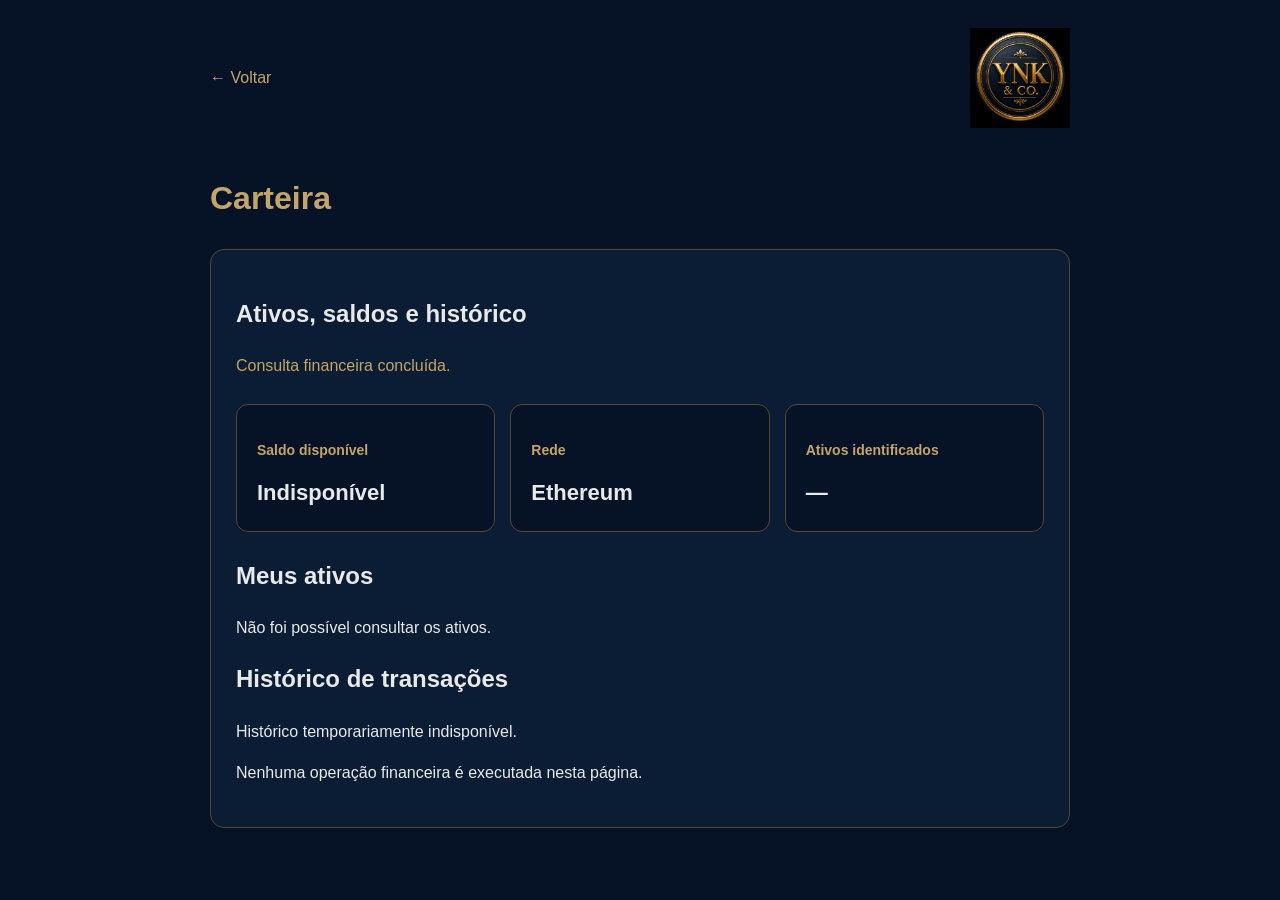
==== carteira.html @ ae358557 "Finalizar interfaces financeiras YNK Exchange" ====
<!DOCTYPE html>
<html lang="pt-BR">
<head>
<meta charset="UTF-8">
<meta name="viewport" content="width=device-width, initial-scale=1">
<title>Carteira | YNK Exchange</title>
<link rel="stylesheet" href="styles.css">
<style>
body {
  margin: 0;
  background: #061326;
  color: #e9e9e9;
  font-family: Arial, sans-serif;
}
.ynk-page {
  max-width: 900px;
  margin: auto;
  padding: 28px 20px;
}
.ynk-page-header {
  display: flex;
  align-items: center;
  justify-content: space-between;
  gap: 20px;
}
.ynk-page-logo {
  width: 100px;
  height: auto;
}
.ynk-back {
  color: #c5a46a;
  text-decoration: none;
}
.ynk-page h1 {
  color: #c5a46a;
  margin-top: 45px;
}
.ynk-page-panel {
  margin-top: 25px;
  padding: 25px;
  background: #0b1d34;
  border: 1px solid #55472f;
  border-radius: 14px;
}
</style>
</head>
<body>
<main class="ynk-page">
  <header class="ynk-page-header">
    <a href="index.html#investments" class="ynk-back">← Voltar</a>
    <img src="assets/ynk-logo-oficial.png"
         alt="YNK & Co."
         class="ynk-page-logo">
  </header>
  <h1>Carteira</h1>
  <section class="ynk-page-panel">
    <h2>Ativos, saldos e histórico</h2>
    
<div id="ynk-wallet-status" role="status">
  Conectando aos serviços financeiros...
</div>

<div class="ynk-wallet-grid">
  <div class="ynk-wallet-box">
    <h3>Saldo disponível</h3>
    <strong id="ynk-wallet-balance">—</strong>
  </div>
  <div class="ynk-wallet-box">
    <h3>Rede</h3>
    <strong>Ethereum</strong>
  </div>
  <div class="ynk-wallet-box">
    <h3>Ativos identificados</h3>
    <strong id="ynk-wallet-count">—</strong>
  </div>
</div>

<h2>Meus ativos</h2>
<div id="ynk-wallet-assets">Carregando ativos...</div>

<h2>Histórico de transações</h2>
<div id="ynk-wallet-history">Carregando histórico...</div>

<style>
.ynk-wallet-grid {
  display:grid;
  grid-template-columns:repeat(auto-fit,minmax(170px,1fr));
  gap:15px;
  margin:25px 0;
}
.ynk-wallet-box {
  background:#061326;
  border:1px solid #55472f;
  border-radius:12px;
  padding:20px;
}
.ynk-wallet-box h3 {
  font-size:14px;
  color:#c5a46a;
}
.ynk-wallet-box strong {
  font-size:22px;
  overflow-wrap:anywhere;
}
.ynk-wallet-item {
  padding:14px;
  margin:10px 0;
  background:#061326;
  border:1px solid #55472f;
  border-radius:10px;
  overflow-wrap:anywhere;
}
#ynk-wallet-status {
  color:#c5a46a;
  margin:15px 0;
}
</style>

<script>
(async function () {
  const API = "https://ynk-and-co-exchange.onrender.com";
  const status = document.getElementById("ynk-wallet-status");
  const assets = document.getElementById("ynk-wallet-assets");
  const history = document.getElementById("ynk-wallet-history");
  const balance = document.getElementById("ynk-wallet-balance");
  const count = document.getElementById("ynk-wallet-count");

  function item(container, text) {
    const div = document.createElement("div");
    div.className = "ynk-wallet-item";
    div.textContent = text;
    container.appendChild(div);
  }

  async function get(path) {
    const response = await fetch(API + path);
    if (!response.ok) throw new Error("HTTP " + response.status);
    return response.json();
  }

  const results = await Promise.allSettled([
    get("/wallet/ethereum/approved-portfolio"),
    get("/wallet/ethereum/transactions")
  ]);

  const portfolio = results[0];
  const transactions = results[1];

  assets.textContent = "";
  history.textContent = "";

  if (portfolio.status === "fulfilled") {
    const data = portfolio.value;
    const list = Array.isArray(data) ? data :
      Array.isArray(data.assets) ? data.assets :
      Array.isArray(data.tokens) ? data.tokens :
      Array.isArray(data.portfolio) ? data.portfolio : [];

    count.textContent = String(list.length);

    for (const asset of list) {
      const name = asset.symbol || asset.name || "Ativo";
      const amount = asset.balance ?? asset.amount ?? "Não informado";
      item(assets, name + " — Saldo: " + amount);
    }

    if (!list.length) {
      item(assets, "Nenhum ativo disponível no formato reconhecido.");
    }

    const total = data.total_usd ?? data.total_value_usd;
    if (total !== undefined && total !== null) {
      const value = Number(total);
      balance.textContent = Number.isFinite(value)
        ? value.toLocaleString("en-US", {
            style:"currency", currency:"USD"
          })
        : "Não informado";
    } else {
      balance.textContent = "Não informado";
    }
  } else {
    count.textContent = "—";
    balance.textContent = "Indisponível";
    item(assets, "Não foi possível carregar o portfólio.");
  }

  if (transactions.status === "fulfilled") {
    const data = transactions.value;
    const list = Array.isArray(data) ? data :
      Array.isArray(data.transactions) ? data.transactions :
      Array.isArray(data.items) ? data.items : [];

    for (const tx of list.slice(0, 20)) {
      const type = tx.type || tx.operation || "Transação";
      const value = tx.amount ?? tx.value ?? "Valor não informado";
      const state = tx.status || "Status não informado";
      item(history, type + " — " + value + " — " + state);
    }

    if (!list.length) {
      item(history, "Nenhuma transação disponível.");
    }
  } else {
    item(history, "Histórico temporariamente indisponível.");
  }

  status.textContent =
    portfolio.status === "fulfilled" &&
    transactions.status === "fulfilled"
      ? "Consultas concluídas."
      : "Alguns dados estão indisponíveis.";
})();
</script>

    <p>Nenhuma operação financeira é executada nesta página.</p>
  </section>
</main>

<script id="ynk-wallet-live-integration">
(async function () {
  const API = "https://ynk-and-co-exchange.onrender.com";

  const el = id => document.getElementById(id);

  async function consultar(rota) {
    const resposta = await fetch(API + rota);
    if (!resposta.ok) throw new Error("Serviço indisponível");
    return resposta.json();
  }

  function adicionar(destino, texto) {
    const div = document.createElement("div");
    div.className = "ynk-wallet-item";
    div.textContent = texto;
    destino.appendChild(div);
  }

  const resultados = await Promise.allSettled([
    consultar("/wallet/ethereum/approved-portfolio"),
    consultar("/wallet/ethereum/transactions")
  ]);

  const portfolio = resultados[0];
  const transacoes = resultados[1];

  if (portfolio.status === "fulfilled") {
    const dados = portfolio.value;
    const lista = Array.isArray(dados) ? dados :
      Array.isArray(dados.assets) ? dados.assets :
      Array.isArray(dados.tokens) ? dados.tokens : [];

    el("ynk-wallet-count").textContent = lista.length;

    const area = el("ynk-wallet-assets");
    area.textContent = "";

    lista.forEach(ativo => {
      adicionar(
        area,
        (ativo.symbol || ativo.name || "Ativo") +
        " — " +
        (ativo.balance ?? ativo.amount ?? "Saldo indisponível")
      );
    });

    if (!lista.length) {
      adicionar(area, "Nenhum ativo disponível.");
    }

    const total = dados.total_usd ?? dados.total_value_usd;
    el("ynk-wallet-balance").textContent =
      total == null || !Number.isFinite(Number(total))
        ? "Não informado"
        : Number(total).toLocaleString("en-US", {
            style: "currency",
            currency: "USD"
          });
  } else {
    el("ynk-wallet-assets").textContent =
      "Não foi possível consultar os ativos.";
  }

  if (transacoes.status === "fulfilled") {
    const dados = transacoes.value;
    const lista = Array.isArray(dados) ? dados :
      Array.isArray(dados.transactions) ? dados.transactions :
      Array.isArray(dados.items) ? dados.items : [];

    const area = el("ynk-wallet-history");
    area.textContent = "";

    lista.slice(0, 20).forEach(tx => {
      adicionar(
        area,
        (tx.type || tx.operation || "Transação") +
        " — " +
        (tx.amount ?? tx.value ?? "Valor indisponível") +
        " — " +
        (tx.status || "Status não informado")
      );
    });

    if (!lista.length) {
      adicionar(area, "Nenhuma transação disponível.");
    }
  } else {
    el("ynk-wallet-history").textContent =
      "Histórico temporariamente indisponível.";
  }

  el("ynk-wallet-status").textContent =
    "Consulta financeira concluída.";
})();
</script>

</body>
</html>
---- styles.css ----
:root{
  --bg:#05080d;--panel:#0a1018;--panel2:#0d141d;--text:#eee9df;--muted:#a7a093;
  --gold:#b79a59;--gold2:#d5c080;--line:rgba(183,154,89,.42);--shadow:0 18px 60px rgba(0,0,0,.38);
  --max:1400px
}
*{box-sizing:border-box}html{scroll-behavior:smooth}body{margin:0;background:radial-gradient(circle at 70% 10%,#122033 0,#070b11 35%,#030509 100%);color:var(--text);font-family:Inter,ui-sans-serif,system-ui,-apple-system,Segoe UI,sans-serif;line-height:1.6}
a{color:inherit;text-decoration:none}.gold-frame{position:fixed;inset:12px;pointer-events:none;border:1px solid rgba(183,154,89,.32);z-index:20}
.site-header{max-width:var(--max);margin:auto;min-height:82px;padding:18px 34px;display:flex;align-items:center;gap:30px;position:sticky;top:0;z-index:15;background:rgba(4,8,13,.82);backdrop-filter:blur(18px);border-bottom:1px solid rgba(183,154,89,.15)}
.brand{width:120px;display:flex;flex-direction:column;align-items:center;line-height:.9;color:var(--gold2);font-family:Georgia,serif;letter-spacing:.05em}.brand span{font-size:34px}.brand small{font-size:14px;letter-spacing:.18em;margin-top:4px}.nav{display:flex;justify-content:center;gap:26px;flex:1}.nav a{font-size:12px;text-transform:uppercase;letter-spacing:.13em;color:#c8c1b5;transition:.25s}.nav a:hover{color:var(--gold2)}
.btn{display:inline-flex;align-items:center;justify-content:center;gap:14px;min-height:46px;padding:0 22px;border-radius:3px;text-transform:uppercase;letter-spacing:.12em;font-size:11px;font-weight:600;cursor:pointer;transition:.25s;border:1px solid var(--line);font-family:inherit}.btn-gold{color:#0a0b0c;background:linear-gradient(135deg,#8d6c2d,#cdb36e 46%,#9c7b38);box-shadow:0 5px 22px rgba(183,154,89,.18)}.btn-gold:hover{filter:brightness(1.12);transform:translateY(-1px)}.btn-outline,.btn-ghost{background:rgba(8,12,18,.4);color:var(--gold2)}.btn-outline:hover,.btn-ghost:hover{background:rgba(183,154,89,.08)}
.menu-toggle{display:none;background:none;border:0;color:var(--gold2);font-size:24px}.hero{max-width:var(--max);min-height:650px;margin:auto;padding:72px 34px 50px;display:grid;grid-template-columns:.9fr 1.1fr;align-items:center;gap:40px}.hero-copy{position:relative;z-index:2}.eyebrow{font-size:11px;letter-spacing:.22em;color:var(--gold2);text-transform:uppercase}.hero h1{font:500 clamp(70px,10vw,150px)/.85 Georgia,serif;margin:18px 0;color:#e2d2a7;letter-spacing:-.045em;text-shadow:0 3px 22px rgba(183,154,89,.16)}.hero h1 em{font-style:normal;color:#887345}.lead{max-width:650px;color:#bbb6ad;font-size:16px}.actions{display:flex;gap:12px;flex-wrap:wrap;margin-top:28px}.hero-art{height:530px;border:1px solid var(--line);background:linear-gradient(115deg,rgba(6,12,19,.18),rgba(6,12,19,.72)),url("assets/capital-trade.png") center/cover;box-shadow:var(--shadow);position:relative}.hero-art:after{content:"";position:absolute;inset:16px;border:1px solid rgba(213,192,128,.18)}
.section{max-width:var(--max);margin:auto;padding:100px 34px}.section-head{max-width:850px;margin-bottom:45px}.section h2{font:500 clamp(38px,5vw,68px)/1.02 Georgia,serif;color:#ded5c3;margin:10px 0 18px}.section-head p:not(.eyebrow){color:var(--muted);max-width:760px}
.about-grid,.feature-grid{display:grid;grid-template-columns:repeat(4,1fr);gap:14px}.feature-grid{grid-template-columns:repeat(3,1fr)}.glass-card{background:linear-gradient(145deg,rgba(16,23,32,.8),rgba(7,11,17,.8));border:1px solid rgba(183,154,89,.27);box-shadow:var(--shadow);padding:28px}.glass-card h3{font:500 25px Georgia,serif;color:#d6c28f;margin:10px 0}.glass-card p{color:var(--muted);font-size:14px}.number{color:var(--gold);font-size:12px;letter-spacing:.12em}
.division-grid{display:grid;grid-template-columns:repeat(4,1fr);gap:12px}.division-card{min-height:155px;border:1px solid rgba(183,154,89,.25);padding:25px;background:linear-gradient(150deg,#0b1119,#06090d);display:flex;flex-direction:column;justify-content:space-between;transition:.25s}.division-card:hover{border-color:rgba(213,192,128,.7);transform:translateY(-3px)}.division-card b{font-size:11px;color:#7e6b45}.division-card strong{font:500 22px Georgia,serif;color:#d2bf8e}.division-card span{align-self:flex-end;color:var(--gold2)}
.dashboard{display:grid;grid-template-columns:2fr 1fr;gap:14px}.dashboard-main{min-height:460px}.metric-row{display:grid;grid-template-columns:repeat(3,1fr);gap:10px;border-bottom:1px solid rgba(183,154,89,.18);padding-bottom:24px}.metric-row small{display:block;color:#8f897e;text-transform:uppercase;letter-spacing:.1em;font-size:9px}.metric-row strong{display:block;color:#d7c58f;margin-top:5px}.chart-wrap{height:280px;padding:30px 0 10px}.chart-wrap svg{width:100%;height:100%}.line{fill:none;stroke:url(#goldLine);stroke-width:3}.area{fill:url(#goldFill)}.legend{display:flex;justify-content:space-between;color:#77736c;font-size:10px;margin-bottom:22px}.allocation{display:flex;flex-direction:column}.donut{width:190px;height:190px;margin:20px auto;background:conic-gradient(#b79a59 0 34%,#7f693c 34% 55%,#5e4e2f 55% 74%,#383329 74% 100%);border-radius:50%;position:relative}.donut:after{content:"";position:absolute;inset:38px;background:#0a1018;border-radius:50%;border:1px solid rgba(183,154,89,.2)}.allocation ul{list-style:none;padding:0;margin:0}.allocation li{display:flex;justify-content:space-between;border-bottom:1px solid rgba(255,255,255,.06);padding:9px 0;font-size:12px;color:#aaa}.allocation li span{width:7px;height:7px;border-radius:50%;background:var(--gold);display:inline-block;margin-right:8px}.allocation li b{font-weight:400;color:#777}.allocation small{color:#777;font-size:10px;margin-top:16px}
.crypto-layout{display:grid;grid-template-columns:1fr 1fr;gap:14px}.form-title{display:flex;align-items:center;gap:15px;margin-bottom:24px}.form-title span{font-size:11px;color:var(--gold);border:1px solid var(--line);padding:6px 9px}.form-title h3{font:500 27px Georgia,serif;margin:0;color:#d7c58f}label{display:block;color:#aaa397;font-size:11px;text-transform:uppercase;letter-spacing:.1em;margin:17px 0}input,select{display:block;width:100%;margin-top:8px;background:#060a10;border:1px solid rgba(183,154,89,.25);color:#ddd6c7;padding:13px 14px;border-radius:2px;outline:none;font:inherit;text-transform:none;letter-spacing:0}input:focus,select:focus{border-color:rgba(213,192,128,.75)}.form-note{font-size:10px!important;color:#716d65!important}.status{margin-top:15px;border:1px solid rgba(183,154,89,.4);padding:12px;color:#d7c58f;font-size:12px}.process ol{list-style:none;padding:0;margin:0}.process li{display:flex;gap:16px;padding:15px 0;border-bottom:1px solid rgba(255,255,255,.06)}.process li>b{color:#d3bd80;border:1px solid var(--line);width:31px;height:31px;display:grid;place-items:center;font-size:10px}.process strong{color:#d4c29a;font-size:13px}.process p{margin:2px 0 0;color:#777;font-size:11px}.text-link{display:inline-block;margin-top:25px;color:#cdb878;font-size:11px;text-transform:uppercase;letter-spacing:.1em}
.global{padding-top:50px}.global-panel{border:1px solid rgba(183,154,89,.35);padding:70px 60px;background:radial-gradient(circle at 80% 20%,rgba(183,154,89,.1),transparent 45%),linear-gradient(120deg,#090e15,#06090d)}.global-panel h2{max-width:800px}.global-pills{display:flex;gap:9px;flex-wrap:wrap;margin-top:25px}.global-pills span{border:1px solid rgba(183,154,89,.22);padding:9px 13px;color:#9f9789;font-size:10px;text-transform:uppercase;letter-spacing:.08em}
.client-area{padding-top:20px}.client-card{text-align:center;max-width:900px;margin:auto}.client-card p{color:var(--muted)}
.footer{max-width:var(--max);margin:auto;padding:60px 34px 80px;border-top:1px solid rgba(183,154,89,.2);display:grid;grid-template-columns:1fr 1fr auto;gap:30px;align-items:end}.footer-brand{align-items:flex-start}.footer p{color:#777;font-size:11px}.footer-links{display:flex;flex-direction:column;gap:9px;font-size:12px;color:#aaa}.footer-links a:hover{color:var(--gold2)}.copyright{white-space:nowrap}
@media(max-width:950px){.nav{display:none}.menu-toggle{display:block;margin-left:auto}.site-header .btn{display:none}.hero{grid-template-columns:1fr;padding-top:55px}.hero-art{height:360px}.about-grid,.division-grid{grid-template-columns:repeat(2,1fr)}.dashboard,.crypto-layout{grid-template-columns:1fr}.footer{grid-template-columns:1fr}.copyright{white-space:normal}}
@media(max-width:560px){.gold-frame{inset:5px}.site-header{padding:14px 20px}.hero,.section{padding-left:20px;padding-right:20px}.hero h1{font-size:65px}.about-grid,.division-grid,.feature-grid{grid-template-columns:1fr}.global-panel{padding:40px 25px}.metric-row{grid-template-columns:1fr}.chart-wrap{height:220px}.footer{padding-left:20px;padding-right:20px}}


/* YNK & Co. — Official centered logo */
.site-header {
  position: relative;
}

.ynk-top-logo {
  position: absolute;
  left: 50%;
  top: 50%;
  transform: translate(-50%, -50%);
  z-index: 5;
  display: flex;
  align-items: center;
  justify-content: center;
}

.ynk-top-logo img {
  width: 44px;
  height: 44px;
  object-fit: contain;
  border-radius: 50%;
}

/* YNK Exchange — Live Portfolio */
.exchange-dashboard{
  margin-top:32px;
  display:grid;
  gap:18px;
}

.exchange-metrics{
  display:grid;
  grid-template-columns:repeat(4,minmax(0,1fr));
  gap:14px;
}

.exchange-metric,
.exchange-panel{
  background:linear-gradient(180deg,#09182b,#071321);
  border:1px solid rgba(213,192,128,.22);
  border-radius:16px;
  box-shadow:0 18px 45px rgba(0,0,0,.22);
}

.exchange-metric{
  padding:20px;
}

.exchange-metric small{
  display:block;
  color:#8290a5;
  text-transform:uppercase;
  letter-spacing:.12em;
  font-size:11px;
  margin-bottom:10px;
}

.exchange-metric strong{
  display:block;
  color:#f3f5f7;
  font-size:clamp(20px,2.2vw,31px);
  font-weight:600;
}

.exchange-panel{
  padding:22px;
}

.exchange-panel h3{
  margin:0 0 20px;
  color:#f5f2e8;
  font-size:20px;
}

.exchange-table-wrap{
  overflow-x:auto;
}

.exchange-table{
  width:100%;
  border-collapse:collapse;
  min-width:760px;
}

.exchange-table th{
  color:#7f8da1;
  font-size:11px;
  text-transform:uppercase;
  letter-spacing:.1em;
  text-align:right;
  padding:12px;
  border-bottom:1px solid rgba(255,255,255,.08);
}

.exchange-table th:first-child{
  text-align:left;
}

.exchange-table td{
  padding:15px 12px;
  text-align:right;
  color:#dfe5ed;
  border-bottom:1px solid rgba(255,255,255,.055);
}

.exchange-table td:first-child{
  text-align:left;
  font-weight:700;
  color:#d5c080;
}

#portfolio-status{
  margin:0;
  padding:12px 4px;
  color:#8f9bae;
  font-size:12px;
}

@media(max-width:900px){
  .exchange-metrics{
    grid-template-columns:repeat(2,minmax(0,1fr));
  }
}

@media(max-width:560px){
  .exchange-metrics{
    grid-template-columns:1fr;
  }

  .exchange-panel{
    padding:16px;
  }
}


/* Exchange chart */
#portfolio-chart{
  display:grid;
  gap:18px;
}

.portfolio-bar-item{
  padding:12px 0;
  border-bottom:1px solid rgba(255,255,255,.055);
}

.portfolio-bar-item:last-child{
  border-bottom:0;
}

.portfolio-bar-head{
  display:flex;
  justify-content:space-between;
  gap:20px;
  align-items:center;
  margin-bottom:9px;
}

.portfolio-bar-head strong{
  color:#f5f2e8;
  font-size:14px;
  letter-spacing:.04em;
}

.portfolio-bar-head span{
  color:#d5c080;
  font-size:13px;
  font-variant-numeric:tabular-nums;
}

.portfolio-bar-track{
  width:100%;
  height:8px;
  overflow:hidden;
  border-radius:999px;
  background:#101f31;
  border:1px solid rgba(255,255,255,.04);
}

.portfolio-bar-fill{
  height:100%;
  min-width:3px;
  border-radius:999px;
  background:linear-gradient(
    90deg,
    #8f6d2a,
    #d5c080
  );
  box-shadow:0 0 12px rgba(213,192,128,.18);
}

.portfolio-bar-item small{
  display:block;
  margin-top:7px;
  color:#748399;
  font-size:11px;
  font-variant-numeric:tabular-nums;
}

.exchange-table tbody tr{
  transition:background .18s ease;
}

.exchange-table tbody tr:hover{
  background:rgba(213,192,128,.045);
}

.exchange-table td{
  font-variant-numeric:tabular-nums;
  white-space:nowrap;
}

#portfolio-connection{
  color:#7fd5a0;
}

#portfolio-total{
  color:#d5c080;
}

@media(max-width:600px){
  .portfolio-bar-head{
    align-items:flex-start;
    flex-direction:column;
    gap:3px;
  }
}

/* YNK Premium Ecosystem */
.ynk-premium-ecosystem{
  display:grid;
  gap:28px;
}

.premium-feature{
  position:relative;
  overflow:hidden;
  padding:38px;
  min-height:220px;
  border-radius:20px;
  border:1px solid rgba(213,192,128,.20);
  background:
    radial-gradient(circle at top right, rgba(213,192,128,.09), transparent 34%),
    linear-gradient(135deg,#081523,#0b1c30 55%,#07111d);
  box-shadow:0 24px 70px rgba(0,0,0,.24);
}

.premium-feature::after{
  content:"";
  position:absolute;
  inset:auto -60px -80px auto;
  width:220px;
  height:220px;
  border-radius:50%;
  border:1px solid rgba(213,192,128,.08);
}

.premium-feature .eyebrow{
  margin-bottom:14px;
  color:#bda66d;
}

.premium-feature h2{
  margin:0 0 14px;
  color:#f4efe2;
  font-size:clamp(30px,4vw,52px);
  font-weight:500;
  letter-spacing:-.02em;
}

.premium-feature p{
  max-width:720px;
  color:#98a6b8;
  font-size:15px;
  line-height:1.8;
}

.premium-feature .btn{
  margin-top:12px;
}

@media(min-width:900px){
  .ynk-premium-ecosystem{
    grid-template-columns:repeat(2,minmax(0,1fr));
  }

  .premium-feature:first-child{
    grid-column:1 / -1;
    min-height:300px;
  }

  .premium-feature:last-child{
    grid-column:1 / -1;
  }
}

@media(max-width:600px){
  .premium-feature{
    padding:24px;
    min-height:auto;
  }
}


/* YNK Premium Ecosystem */
.ynk-premium-ecosystem{
  display:grid;
  gap:28px;
}

.premium-feature{
  position:relative;
  overflow:hidden;
  padding:38px;
  min-height:220px;
  border-radius:20px;
  border:1px solid rgba(213,192,128,.20);
  background:
    radial-gradient(circle at top right, rgba(213,192,128,.09), transparent 34%),
    linear-gradient(135deg,#081523,#0b1c30 55%,#07111d);
  box-shadow:0 24px 70px rgba(0,0,0,.24);
}

.premium-feature::after{
  content:"";
  position:absolute;
  inset:auto -60px -80px auto;
  width:220px;
  height:220px;
  border-radius:50%;
  border:1px solid rgba(213,192,128,.08);
}

.premium-feature .eyebrow{
  margin-bottom:14px;
  color:#bda66d;
}

.premium-feature h2{
  margin:0 0 14px;
  color:#f4efe2;
  font-size:clamp(30px,4vw,52px);
  font-weight:500;
  letter-spacing:-.02em;
}

.premium-feature p{
  max-width:720px;
  color:#98a6b8;
  font-size:15px;
  line-height:1.8;
}

.premium-feature .btn{
  margin-top:12px;
}

@media(min-width:900px){
  .ynk-premium-ecosystem{
    grid-template-columns:repeat(2,minmax(0,1fr));
  }

  .premium-feature:first-child{
    grid-column:1 / -1;
    min-height:300px;
  }

  .premium-feature:last-child{
    grid-column:1 / -1;
  }
}

@media(max-width:600px){
  .premium-feature{
    padding:24px;
    min-height:auto;
  }
}


.ccc-section{
  margin-top:10px;
}

.ccc-grid{
  display:grid;
  grid-template-columns:1.1fr .9fr;
  gap:24px;
  align-items:stretch;
}

.ccc-hero-card,
.ccc-stats-card{
  padding:28px;
}

.ccc-hero-card{
  display:grid;
  grid-template-columns:220px 1fr;
  gap:24px;
  align-items:center;
}

.ccc-coin-wrap{
  display:flex;
  align-items:center;
  justify-content:center;
  padding:14px;
  border-radius:22px;
  background:radial-gradient(circle at top, rgba(213,192,128,.16), rgba(255,255,255,.02));
  border:1px solid rgba(213,192,128,.18);
}

.ccc-coin-image{
  width:100%;
  max-width:220px;
  height:auto;
  display:block;
  filter:drop-shadow(0 18px 35px rgba(0,0,0,.35));
}

.ccc-hero-copy h3{
  margin:8px 0 12px;
  color:#f5f2e8;
  font-size:clamp(24px,2.5vw,36px);
}

.ccc-hero-copy p{
  color:#c8d0da;
  line-height:1.7;
}

.ccc-chain-badge{
  display:inline-flex;
  align-items:center;
  gap:10px;
  margin:16px 0 10px;
  padding:10px 14px;
  border-radius:999px;
  border:1px solid rgba(213,192,128,.22);
  background:rgba(255,255,255,.03);
  color:#e8edf2;
}

.eth-mark{
  font-size:18px;
  color:#d5c080;
}

.ccc-hero-copy small{
  display:block;
  margin-top:14px;
  color:#8f9bae;
  line-height:1.6;
}

.ccc-topline{
  display:flex;
  align-items:end;
  justify-content:space-between;
  gap:16px;
  margin-bottom:22px;
  padding-bottom:18px;
  border-bottom:1px solid rgba(255,255,255,.08);
}

.ccc-topline small{
  display:block;
  color:#8f9bae;
  text-transform:uppercase;
  letter-spacing:.12em;
  font-size:11px;
}

.ccc-topline strong{
  color:#d5c080;
  font-size:clamp(28px,3vw,42px);
  font-weight:600;
}

.ccc-metrics{
  display:grid;
  grid-template-columns:repeat(2,minmax(0,1fr));
  gap:14px;
  margin-bottom:22px;
}

.ccc-metric-box{
  padding:16px;
  border-radius:16px;
  background:rgba(255,255,255,.03);
  border:1px solid rgba(255,255,255,.06);
}

.ccc-metric-box span{
  display:block;
  margin-bottom:8px;
  color:#8f9bae;
  font-size:12px;
}

.ccc-metric-box strong{
  display:block;
  color:#f3f5f7;
  font-size:20px;
  line-height:1.35;
}

.ccc-bars{
  display:grid;
  gap:16px;
}

.ccc-bar-head{
  display:flex;
  justify-content:space-between;
  gap:12px;
  margin-bottom:8px;
  color:#dfe5ed;
  font-size:13px;
}

.ccc-bar-track{
  width:100%;
  height:12px;
  border-radius:999px;
  overflow:hidden;
  background:rgba(255,255,255,.07);
}

.ccc-bar-fill{
  height:100%;
  border-radius:999px;
  background:linear-gradient(90deg,#9b7a35,#d7bd79,#8f6d2a);
}

.ccc-bar-fill.secondary{
  background:linear-gradient(90deg,#4a5871,#8aa0bd);
}

.ccc-note{
  display:flex;
  justify-content:space-between;
  gap:12px;
  flex-wrap:wrap;
  margin-top:22px;
  padding-top:16px;
  border-top:1px solid rgba(255,255,255,.08);
  color:#8f9bae;
  font-size:12px;
}

@media(max-width:980px){
  .ccc-grid,
  .ccc-hero-card{
    grid-template-columns:1fr;
  }

  .ccc-coin-image{
    max-width:180px;
  }
}

@media(max-width:600px){
  .ccc-hero-card,
  .ccc-stats-card{
    padding:20px;
  }

  .ccc-metrics{
    grid-template-columns:1fr;
  }

  .ccc-topline{
    align-items:flex-start;
    flex-direction:column;
  }
}

.market-chart-panel{
  padding:22px;
}

.market-chart-header{
  display:flex;
  align-items:center;
  justify-content:space-between;
  gap:16px;
  margin-bottom:18px;
}

.market-chart-header small{
  color:#8f9bae;
  font-size:11px;
  letter-spacing:.16em;
}

.market-chart-header h3{
  margin:5px 0 0;
}

.market-chart-header > span{
  border:1px solid rgba(213,192,128,.28);
  border-radius:999px;
  padding:7px 11px;
  color:#d5c080;
  font-size:12px;
}

#market-candlestick-chart{
  min-height:360px;
  display:flex;
  align-items:center;
  justify-content:center;
  border:1px solid rgba(255,255,255,.06);
  border-radius:14px;
  background:#06111e;
  color:#8f9bae;
}

/* YNK Exchange — Premium Dashboard Override */

.investment-section{
  position:relative;
  overflow:hidden;
}

.investment-section::before{
  content:"";
  position:absolute;
  width:520px;
  height:520px;
  top:100px;
  right:-220px;
  border-radius:50%;
  background:radial-gradient(circle,rgba(213,192,128,.08),transparent 68%);
  pointer-events:none;
}

.exchange-dashboard{
  position:relative;
  margin-top:38px;
  display:grid;
  gap:24px;
}

.exchange-metrics{
  display:grid;
  grid-template-columns:repeat(12,minmax(0,1fr));
  gap:14px;
}

.exchange-metric{
  position:relative;
  overflow:hidden;
  grid-column:span 2;
  min-height:132px;
  padding:22px;
  border-radius:18px;
  border:1px solid rgba(213,192,128,.16);
  background:
    radial-gradient(circle at top right,rgba(213,192,128,.08),transparent 42%),
    linear-gradient(145deg,#0a1a2d,#06111f);
  box-shadow:
    0 22px 55px rgba(0,0,0,.28),
    inset 0 1px 0 rgba(255,255,255,.025);
}

.exchange-metric:first-child{
  grid-column:span 4;
}

.exchange-metric::after{
  content:"";
  position:absolute;
  width:90px;
  height:90px;
  border-radius:50%;
  right:-36px;
  bottom:-42px;
  border:1px solid rgba(213,192,128,.08);
}

.exchange-metric small{
  display:block;
  margin-bottom:14px;
  color:#74859a;
  font-size:10px;
  font-weight:700;
  letter-spacing:.16em;
  text-transform:uppercase;
}

.exchange-metric strong{
  display:block;
  color:#f6f7f8;
  font-size:clamp(20px,2vw,32px);
  font-weight:500;
  letter-spacing:-.025em;
  line-height:1.15;
}

.exchange-metric:first-child strong{
  color:#e1cf95;
  font-size:clamp(27px,3.2vw,44px);
}

.exchange-panel{
  position:relative;
  overflow:hidden;
  padding:28px;
  border-radius:20px;
  border:1px solid rgba(213,192,128,.14);
  background:
    radial-gradient(circle at 90% 0%,rgba(213,192,128,.055),transparent 28%),
    linear-gradient(160deg,#09192b,#06111e);
  box-shadow:0 26px 65px rgba(0,0,0,.27);
}

.exchange-panel h3{
  margin:0 0 24px;
  color:#f4f1e8;
  font-size:18px;
  font-weight:500;
  letter-spacing:.01em;
}

#portfolio-chart{
  gap:20px;
}

.portfolio-bar-item{
  padding:13px 0;
  border-bottom:1px solid rgba(255,255,255,.045);
}

.portfolio-bar-item:last-child{
  border-bottom:0;
}

.portfolio-bar-head strong{
  color:#f3f5f7;
  font-size:14px;
  letter-spacing:.04em;
}

.portfolio-bar-head span{
  color:#9ba8b8;
  font-size:12px;
}

.portfolio-bar-track{
  height:6px;
  margin:10px 0 7px;
  overflow:hidden;
  border-radius:999px;
  background:#0d2034;
}

.portfolio-bar-fill{
  height:100%;
  border-radius:999px;
  background:linear-gradient(90deg,#9a7a36,#e0ca86);
  box-shadow:0 0 18px rgba(213,192,128,.15);
}

.market-chart-panel{
  padding:28px;
}

.market-chart-header{
  padding-bottom:18px;
  margin-bottom:20px;
  border-bottom:1px solid rgba(255,255,255,.055);
}

.market-chart-header small{
  color:#b79a59;
  font-weight:700;
  letter-spacing:.18em;
}

.market-chart-header h3{
  margin-top:7px;
  font-size:22px;
  color:#f5f3ed;
}

.market-chart-header > span{
  border:1px solid rgba(213,192,128,.24);
  background:rgba(213,192,128,.05);
  color:#d9c47f;
}

#market-candlestick-chart{
  min-height:390px;
  display:block;
  padding:18px;
  border-radius:16px;
  border:1px solid rgba(255,255,255,.045);
  background:
    linear-gradient(rgba(255,255,255,.018) 1px,transparent 1px),
    linear-gradient(90deg,rgba(255,255,255,.018) 1px,transparent 1px),
    #05101c;
  background-size:48px 48px;
}

.market-chart-meta{
  display:flex;
  flex-wrap:wrap;
  gap:18px;
  margin-bottom:16px;
  color:#8d9bad;
  font-size:11px;
  letter-spacing:.04em;
}

.market-candle-svg{
  display:block;
  width:100%;
  height:330px;
}

.exchange-table-wrap{
  overflow-x:auto;
  border-radius:14px;
  border:1px solid rgba(255,255,255,.045);
}

.exchange-table{
  min-width:760px;
  background:rgba(3,10,18,.28);
}

.exchange-table th{
  padding:15px 14px;
  color:#738397;
  background:rgba(255,255,255,.018);
  font-size:10px;
  letter-spacing:.14em;
}

.exchange-table td{
  padding:17px 14px;
  color:#d7dee8;
  border-bottom:1px solid rgba(255,255,255,.045);
}

.exchange-table td:first-child{
  color:#dcc783;
  letter-spacing:.04em;
}

.exchange-table tbody tr{
  transition:background .2s ease;
}

.exchange-table tbody tr:hover{
  background:rgba(213,192,128,.035);
}

#portfolio-status{
  padding:4px 6px 0;
  color:#6f7f93;
  font-size:11px;
  letter-spacing:.035em;
}

@media(max-width:1100px){
  .exchange-metric{
    grid-column:span 4;
  }

  .exchange-metric:first-child{
    grid-column:span 8;
  }
}

@media(max-width:760px){
  .exchange-metrics{
    grid-template-columns:repeat(2,minmax(0,1fr));
  }

  .exchange-metric,
  .exchange-metric:first-child{
    grid-column:auto;
  }

  .exchange-metric:first-child{
    grid-column:1 / -1;
  }

  .exchange-panel,
  .market-chart-panel{
    padding:20px;
  }

  #market-candlestick-chart{
    min-height:320px;
    padding:12px;
  }

  .market-candle-svg{
    height:270px;
  }
}

@media(max-width:520px){
  .exchange-metrics{
    grid-template-columns:1fr;
  }

  .exchange-metric:first-child{
    grid-column:auto;
  }

  .exchange-metric{
    min-height:110px;
  }

  .market-chart-meta{
    gap:10px 14px;
  }
}

/* YNK Reference Dashboard Layout */

.reference-dashboard{
  display:grid;
  gap:22px;
}

.reference-metrics{
  display:grid;
  grid-template-columns:2fr repeat(5,minmax(0,1fr));
  gap:12px;
}

.reference-metrics .exchange-metric{
  min-height:112px;
  padding:18px;
  border-radius:14px;
  background:linear-gradient(180deg,#0a1727,#07111d);
  border:1px solid rgba(213,192,128,.14);
  box-shadow:none;
}

.reference-metrics .balance-card{
  background:
    radial-gradient(circle at top right,rgba(213,192,128,.10),transparent 38%),
    linear-gradient(160deg,#0c1a2c,#07121f);
}

.reference-metrics .exchange-metric small{
  color:#7d8a9a;
  font-size:10px;
  letter-spacing:.14em;
  margin-bottom:12px;
}

.reference-metrics .exchange-metric strong{
  font-size:22px;
  color:#f2f4f6;
}

.reference-metrics .balance-card strong{
  font-size:clamp(26px,3vw,40px);
  color:#d8bf78;
}

.status-card strong{
  color:#7bd4a0 !important;
}

.reference-main-grid{
  display:grid;
  grid-template-columns:minmax(0,1.8fr) minmax(320px,.8fr);
  gap:16px;
  align-items:stretch;
}

.reference-market,
.reference-allocation,
.reference-assets{
  border-radius:16px;
  background:linear-gradient(180deg,#081523,#06111c);
  border:1px solid rgba(213,192,128,.12);
  box-shadow:0 18px 40px rgba(0,0,0,.20);
}

.reference-market{
  min-height:520px;
}

.reference-allocation{
  min-height:520px;
}

.reference-allocation #portfolio-chart{
  gap:14px;
}

.panel-kicker{
  color:#a88c4e;
  font-size:10px;
  font-weight:700;
  letter-spacing:.18em;
  text-transform:uppercase;
  margin-bottom:8px;
}

.reference-panel-head{
  display:flex;
  justify-content:space-between;
  gap:20px;
  align-items:center;
  margin-bottom:20px;
}

.reference-panel-head h3{
  margin:0;
}

.live-pill{
  display:inline-flex;
  align-items:center;
  justify-content:center;
  min-width:58px;
  height:26px;
  border-radius:999px;
  background:rgba(92,193,128,.08);
  border:1px solid rgba(92,193,128,.22);
  color:#7bd4a0;
  font-size:10px;
  font-weight:700;
  letter-spacing:.12em;
}

.reference-assets{
  padding:24px;
}

.reference-assets .exchange-table-wrap{
  border:0;
  border-radius:0;
}

.reference-assets .exchange-table{
  background:transparent;
}

.reference-assets .exchange-table th{
  background:transparent;
  color:#738093;
  border-bottom:1px solid rgba(255,255,255,.06);
}

.reference-assets .exchange-table td{
  border-bottom:1px solid rgba(255,255,255,.045);
}

.reference-assets .exchange-table tbody tr:hover{
  background:rgba(213,192,128,.03);
}

.reference-dashboard .power-mind-feature,
.reference-dashboard .billionaires-club{
  min-height:190px;
  padding:28px;
}

.reference-dashboard .power-mind-feature{
  background:
    radial-gradient(circle at top right,rgba(213,192,128,.08),transparent 35%),
    linear-gradient(135deg,#081523,#0a1d31 60%,#07111d);
}

.reference-dashboard .billionaires-club{
  background:
    radial-gradient(circle at top right,rgba(213,192,128,.07),transparent 34%),
    linear-gradient(135deg,#081523,#0b1a2d 60%,#07111d);
}

@media(max-width:1100px){
  .reference-metrics{
    grid-template-columns:repeat(3,minmax(0,1fr));
  }

  .reference-metrics .balance-card{
    grid-column:span 2;
  }

  .reference-main-grid{
    grid-template-columns:1fr;
  }

  .reference-allocation{
    min-height:auto;
  }
}

@media(max-width:700px){
  .reference-metrics{
    grid-template-columns:repeat(2,minmax(0,1fr));
  }

  .reference-metrics .balance-card{
    grid-column:1 / -1;
  }

  .reference-market{
    min-height:auto;
  }

  .reference-market,
  .reference-allocation,
  .reference-assets{
    padding:18px;
  }
}

@media(max-width:500px){
  .reference-metrics{
    grid-template-columns:1fr;
  }

  .reference-metrics .balance-card{
    grid-column:auto;
  }

  .reference-main-grid{
    gap:12px;
  }

  .reference-dashboard{
    gap:16px;
  }
}

/* YNK Exchange — Advanced Candlestick Finish */

.reference-market{
  position:relative;
  overflow:hidden;
}

.reference-market::before{
  content:"";
  position:absolute;
  inset:0;
  pointer-events:none;
  background:
    radial-gradient(circle at 78% 14%,rgba(213,192,128,.055),transparent 30%);
}

#market-candlestick-chart{
  position:relative;
  min-height:470px;
  padding:18px 18px 10px;
  overflow:hidden;
  border-radius:14px;
  border:1px solid rgba(255,255,255,.045);
  background:
    linear-gradient(180deg,rgba(8,20,34,.98),rgba(4,13,23,.98));
}

.market-chart-meta{
  position:relative;
  z-index:2;
  display:flex;
  flex-wrap:wrap;
  align-items:center;
  gap:12px 22px;
  margin:0 0 8px;
  padding:0 4px;
  color:#718097;
  font-size:10px;
  letter-spacing:.08em;
}

.market-chart-meta span{
  display:inline-flex;
  gap:5px;
  align-items:center;
}

.market-chart-meta strong{
  color:#c8d0db;
  font-weight:500;
  font-variant-numeric:tabular-nums;
}

.market-chart-price{
  position:relative;
  z-index:2;
  margin:6px 0 2px 4px;
  color:#d6c17f;
  font-size:clamp(25px,3vw,38px);
  font-weight:500;
  letter-spacing:-.03em;
  font-variant-numeric:tabular-nums;
}

.market-candle-svg{
  position:relative;
  z-index:1;
  display:block;
  width:100%;
  height:390px;
  margin-top:2px;
}

.reference-market .market-chart-header{
  display:flex;
  align-items:center;
  justify-content:space-between;
  gap:18px;
  margin-bottom:16px;
  padding-bottom:14px;
  border-bottom:1px solid rgba(255,255,255,.055);
}

.reference-market .market-chart-header h3{
  margin:5px 0 0;
  color:#f2f4f6;
  font-size:20px;
  font-weight:500;
}

.reference-market .market-chart-header small{
  color:#9f874e;
  font-size:9px;
  font-weight:700;
  letter-spacing:.18em;
}

.reference-market .market-chart-header > span{
  min-width:42px;
  padding:6px 10px;
  text-align:center;
  border-radius:6px;
  border:1px solid rgba(213,192,128,.18);
  background:rgba(213,192,128,.045);
  color:#cdb876;
  font-size:10px;
  font-weight:700;
  letter-spacing:.08em;
}

@media(max-width:700px){
  #market-candlestick-chart{
    min-height:390px;
    padding:14px 8px 8px;
  }

  .market-candle-svg{
    height:320px;
  }

  .market-chart-price{
    font-size:28px;
  }

  .market-chart-meta{
    gap:8px 12px;
    font-size:9px;
  }
}

@media(max-width:480px){
  #market-candlestick-chart{
    min-height:355px;
  }

  .market-candle-svg{
    height:285px;
  }

  .market-chart-meta{
    display:grid;
    grid-template-columns:repeat(2,minmax(0,1fr));
  }
}

/* YNK Exchange — Mobile Reference Layout */

@media(max-width:700px){

  .investment-section{
    padding-top:28px;
  }

  .investment-section .section-head{
    margin-bottom:22px;
  }

  .investment-section .section-head h2{
    font-size:42px;
    line-height:1.02;
  }

  .reference-metrics{
    grid-template-columns:repeat(2,minmax(0,1fr));
    gap:10px;
  }

  .reference-metrics .balance-card{
    grid-column:1 / -1;
  }

  .reference-metrics .exchange-metric{
    min-height:105px;
    padding:16px;
  }

  .reference-metrics .balance-card{
    min-height:120px;
  }

  .reference-main-grid{
    grid-template-columns:1fr;
    gap:14px;
  }

  .reference-market{
    order:1;
  }

  .reference-allocation{
    order:2;
  }

  .reference-assets{
    order:3;
  }

  .reference-dashboard .power-mind-feature{
    order:4;
  }

  .reference-dashboard .billionaires-club{
    order:5;
  }

  #portfolio-status{
    order:6;
  }

  .reference-market,
  .reference-allocation,
  .reference-assets{
    border-radius:16px;
    padding:16px;
  }

  #market-candlestick-chart{
    min-height:360px;
    padding:12px 6px 6px;
  }

  .market-candle-svg{
    height:300px;
  }

  .market-chart-price{
    font-size:27px;
  }

  .reference-allocation{
    min-height:auto;
  }

  .reference-assets{
    overflow:hidden;
  }

  .exchange-table-wrap{
    overflow-x:auto;
    -webkit-overflow-scrolling:touch;
  }

  .exchange-table{
    min-width:720px;
  }
}

@media(max-width:480px){

  .investment-section .section-head h2{
    font-size:38px;
  }

  .reference-metrics{
    grid-template-columns:1fr 1fr;
  }

  .reference-metrics .balance-card{
    grid-column:1 / -1;
  }

  .reference-metrics .exchange-metric{
    min-height:98px;
  }

  .reference-metrics .exchange-metric strong{
    font-size:18px;
  }

  .reference-metrics .balance-card strong{
    font-size:30px;
  }

  .market-chart-meta{
    grid-template-columns:repeat(2,minmax(0,1fr));
  }

  .reference-dashboard{
    gap:14px;
  }
}


/* YNK Slim Dashboard Actions */

.dashboard-actions{
  max-width:var(--max);
  margin:0 auto;
  padding:18px 34px 34px;
  display:flex;
  gap:10px;
  align-items:center;
}

.dashboard-action{
  min-height:42px;
  padding:0 18px;
  display:inline-flex;
  align-items:center;
  justify-content:center;
  gap:10px;
  border:1px solid rgba(213,192,128,.22);
  background:rgba(7,17,28,.72);
  color:#d6c17f;
  text-decoration:none;
  font-size:12px;
  letter-spacing:.05em;
  transition:.2s ease;
}

.dashboard-action-primary{
  background:linear-gradient(
    135deg,
    rgba(183,154,89,.20),
    rgba(183,154,89,.07)
  );
  border-color:rgba(213,192,128,.42);
}

.dashboard-action:hover{
  border-color:rgba(213,192,128,.65);
  transform:translateY(-1px);
}

.dashboard-action span{
  font-size:16px;
}

@media(max-width:700px){
  .dashboard-actions{
    padding:12px 18px 26px;
    gap:8px;
  }

  .dashboard-action{
    flex:1;
    min-height:40px;
    padding:0 10px;
    font-size:10px;
  }
}

/* YNK Dashboard — Compact Content Spacing */

.reference-dashboard .ccc-section{
  width:100%;
  max-width:none;
  margin:0;
  padding:18px 0 0;
}

.reference-dashboard .ccc-section .section-head{
  margin:0 0 16px;
}

.reference-dashboard .ccc-grid{
  gap:14px;
}

.reference-dashboard .power-mind-feature,
.reference-dashboard .billionaires-club{
  margin:0;
  min-height:160px;
  padding:24px;
}

.reference-dashboard{
  row-gap:16px;
}

.dashboard-actions{
  padding-top:8px;
  padding-bottom:22px;
}

@media(max-width:700px){
  .reference-dashboard .ccc-section{
    padding:10px 0 0;
  }

  .reference-dashboard .ccc-grid{
    gap:12px;
  }

  .reference-dashboard .power-mind-feature,
  .reference-dashboard .billionaires-club{
    min-height:auto;
    padding:20px;
  }

  .reference-dashboard{
    row-gap:12px;
  }

  .dashboard-actions{
    padding-top:6px;
    padding-bottom:18px;
  }
}

/* ===== YNK FEATURE LINK ===== */

.ynk-feature-link{
  max-width:1180px;
  margin:14px auto 18px;
  padding:10px 4px;
  display:flex;
  align-items:center;
  justify-content:flex-end;
  gap:14px;
  font-size:11px;
  letter-spacing:.08em;
}

.ynk-feature-link > span{
  color:var(--muted);
}

.ynk-feature-link a{
  display:inline-flex;
  align-items:center;
  gap:7px;
  color:var(--gold2);
  text-decoration:none;
  text-transform:uppercase;
  font-size:10px;
  font-weight:600;
  letter-spacing:.12em;
  transition:.25s ease;
}

.ynk-feature-link a:hover{
  opacity:.78;
  transform:translateX(2px);
}

@media(max-width:700px){
  .ynk-feature-link{
    margin:10px 20px 14px;
    padding:8px 0;
    justify-content:center;
    flex-wrap:wrap;
    gap:8px 12px;
  }
}

/* ===== FINAL SECTIONS SPACING ===== */

#global.section{
  padding-top:55px;
  padding-bottom:55px;
}

#technology.section{
  padding-top:55px;
  padding-bottom:55px;
}

#client-area.section{
  padding-top:55px;
  padding-bottom:55px;
}

#technology .section-head{
  margin-bottom:28px;
}

@media(max-width:560px){
  #global.section,
  #technology.section,
  #client-area.section{
    padding-top:38px;
    padding-bottom:38px;
  }
}

/* YNK Exchange — navegação da segunda página */
.investment-section .dashboard-actions {
  display: grid;
  grid-template-columns: repeat(4, minmax(0, 1fr));
  gap: 12px;
  margin: 24px 0 32px;
}

.investment-section .dashboard-action {
  display: flex;
  align-items: center;
  justify-content: center;
  min-height: 66px;
  padding: 12px 8px;
  border: 1px solid #b89a55;
  border-radius: 14px;
  background: linear-gradient(145deg, #172a43, #071222);
  color: #e6c981;
  font: 600 14px Inter, sans-serif;
  text-align: center;
  text-decoration: none;
  box-shadow: inset 0 1px 0 #e6c98144, 0 6px 18px #0005;
}

.investment-section .dashboard-action-primary {
  background: linear-gradient(135deg, #f2d894, #b48a3d, #f0ce79);
  color: #09172a;
}

.investment-section .dashboard-action:disabled {
  opacity: .65;
  cursor: not-allowed;
}

@media (max-width: 560px) {
  .investment-section .dashboard-actions {
    gap: 7px;
  }
  .investment-section .dashboard-action {
    min-height: 58px;
    padding: 8px 3px;
    font-size: 11px;
  }
}

/* YNK Exchange — pesquisa de ativos */
.ynk-asset-search {
  width: 100%;
  margin: 22px 0 18px;
}

.ynk-asset-search input {
  width: 100%;
  min-height: 52px;
  padding: 14px 20px;
  border: 1px solid #b89a55;
  border-radius: 14px;
  background: linear-gradient(135deg, #13243b, #071321);
  color: #f0dba5;
  font-size: 15px;
  box-shadow: inset 0 1px 0 #e6c98133, 0 8px 24px #0004;
}

.ynk-asset-search input::placeholder {
  color: #b7a57f;
}

.ynk-asset-search input:focus {
  outline: none;
  border-color: #f0d48c;
  box-shadow: 0 0 0 2px #d6b46a33;
}

/* YNK Exchange — cabeçalho da segunda página */
.site-header {
  position: relative;
  background: #061326;
  border-bottom: 1px solid rgba(191, 158, 93, 0.22);
}

.site-header .ynk-top-logo {
  position: absolute;
  left: 50%;
  transform: translateX(-50%);
  display: flex;
  align-items: center;
  justify-content: center;
}

.site-header .ynk-top-logo img {
  max-width: 115px;
  height: auto;
  object-fit: contain;
}

/* YNK Exchange — gráfico da página Mercado */
.ynk-page:has(#market-candlestick-chart) {
  max-width: 1200px;
}

.ynk-page #market-candlestick-chart {
  width: 100%;
  min-height: 280px;
  overflow: hidden;
  margin-top: 18px;
}

.ynk-page #market-candlestick-chart svg {
  display: block;
  width: 100%;
  height: auto;
}

.ynk-page .market-chart-header {
  display: flex;
  justify-content: space-between;
  align-items: center;
  gap: 16px;
}

.ynk-page .market-chart-header h3 {
  color: #d1b477;
  margin: 8px 0;
}

@media (max-width: 600px) {
  .ynk-page .ynk-page-panel {
    padding: 14px;
  }
}

/* YNK Exchange — imagem superior da segunda página */
.ynk-second-hero {
  width: 100%;
  margin: 0;
  padding: 0;
  border: none;
  border-radius: 0;
  box-shadow: none;
  overflow: hidden;
  background: #061326;
}

.ynk-second-hero-image {
  display: block;
  width: 100%;
  height: auto;
  border: none;
  border-radius: 0;
  box-shadow: none;
}

@media (max-width: 600px) {
  .ynk-second-hero {
    width: 100%;
  }
}

/* Remove a moldura dourada externa */
.gold-frame { display: none !important; }

/* YNK Exchange — Meus Ativos no celular */
.reference-assets {
  width: 100%;
  min-width: 0;
  overflow: hidden;
}

.reference-assets .exchange-table-wrap {
  width: 100%;
  max-width: 100%;
  overflow-x: auto;
  -webkit-overflow-scrolling: touch;
}

.reference-assets .exchange-table {
  width: 100%;
  min-width: 620px;
  border-collapse: collapse;
}

.reference-assets .exchange-table th,
.reference-assets .exchange-table td {
  padding: 12px 14px;
  white-space: nowrap;
  text-align: left;
}

@media (max-width: 600px) {
  .reference-assets .exchange-table th,
  .reference-assets .exchange-table td {
    padding: 10px 12px;
    font-size: 12px;
  }
}
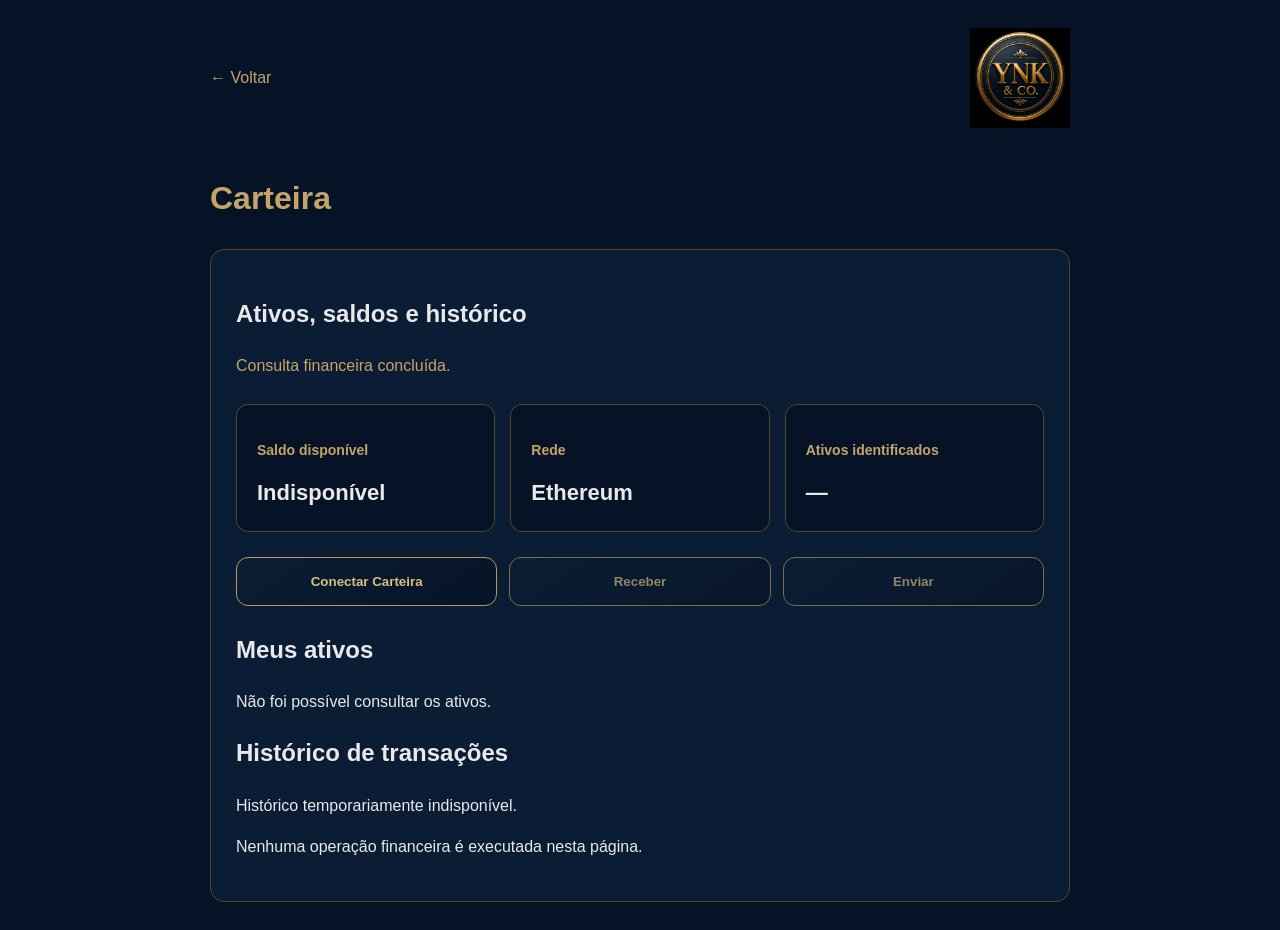
==== commit 2f604504: "Adicionar conexao segura de carteira Ethereum" ====
--- a/carteira.html
+++ b/carteira.html
@@ -75,6 +75,34 @@
   </div>
 </div>
 
+
+<div id="ynk-wallet-actions" class="ynk-wallet-actions">
+  <button type="button" id="ynk-connect-wallet">Conectar Carteira</button>
+  <button type="button" disabled>Receber</button>
+  <button type="button" disabled>Enviar</button>
+</div>
+
+<style>
+.ynk-wallet-actions {
+  display:grid;
+  grid-template-columns:repeat(auto-fit,minmax(150px,1fr));
+  gap:12px;
+  margin:25px 0;
+}
+.ynk-wallet-actions button {
+  background:linear-gradient(145deg,#0b1e34,#061326);
+  color:#d5c080;
+  border:1px solid #b79a59;
+  border-radius:12px;
+  padding:16px;
+  font-weight:600;
+}
+.ynk-wallet-actions button:disabled {
+  opacity:.65;
+  cursor:not-allowed;
+}
+</style>
+
 <h2>Meus ativos</h2>
 <div id="ynk-wallet-assets">Carregando ativos...</div>
 
@@ -314,5 +342,51 @@
 })();
 </script>
 
+
+<script id="ynk-web3-connect-script">
+(() => {
+  const botao = document.getElementById("ynk-connect-wallet");
+
+  botao.addEventListener("click", async () => {
+    const provider = window.ethereum;
+
+    if (!provider) {
+      alert("Abra esta página no navegador da sua carteira Ethereum.");
+      return;
+    }
+
+    try {
+      botao.disabled = true;
+      botao.textContent = "Aguardando autorização...";
+
+      const contas = await provider.request({
+        method: "eth_requestAccounts"
+      });
+
+      if (!contas || !contas.length) {
+        throw new Error("Nenhuma conta autorizada.");
+      }
+
+      const rede = await provider.request({
+        method: "eth_chainId"
+      });
+
+      if (rede !== "0x1") {
+        botao.textContent = "Conectada — rede diferente";
+        alert("Carteira conectada. Selecione Ethereum Mainnet para continuar.");
+      } else {
+        botao.textContent = "Carteira conectada";
+      }
+
+    } catch (erro) {
+      botao.textContent = "Conectar Carteira";
+      alert("Conexão não concluída: " + erro.message);
+    } finally {
+      botao.disabled = false;
+    }
+  });
+})();
+</script>
+
 </body>
 </html>
--- a/styles.css
+++ b/styles.css
@@ -1831,3 +1831,133 @@
     font-size: 12px;
   }
 }
+
+
+/* Segunda página: imagem integral sem logo duplicado */
+.site-header .ynk-top-logo {
+  display: none !important;
+}
+.ynk-second-hero-image {
+  display: block;
+  width: 100%;
+  height: auto;
+  border: 0;
+}
+
+
+/* YNK EXCHANGE - MENU SOBRE A SEGUNDA IMAGEM */
+.site-header {
+  position: absolute !important;
+  top: 0 !important;
+  left: 0 !important;
+  right: 0 !important;
+  width: 100% !important;
+  max-width: none !important;
+  min-height: 0 !important;
+  padding: 16px 22px !important;
+  margin: 0 !important;
+  background: transparent !important;
+  border: none !important;
+  box-shadow: none !important;
+  backdrop-filter: none !important;
+  z-index: 50 !important;
+}
+
+.site-header .ynk-top-logo {
+  display: none !important;
+}
+
+.site-header .menu-toggle {
+  display: block !important;
+  margin-left: auto !important;
+  color: #d4b777 !important;
+  font-size: 30px !important;
+  cursor: pointer;
+  position: relative;
+  z-index: 51;
+}
+
+.site-header .nav,
+.site-header > .btn {
+  display: none !important;
+}
+
+.ynk-second-hero {
+  position: relative;
+  width: 100%;
+  margin: 0 !important;
+  padding: 0 !important;
+}
+
+.ynk-second-hero-image {
+  display: block;
+  width: 100%;
+  height: auto;
+}
+
+/* YNK EXCHANGE — MENU FLUTUANTE FUNCIONAL */
+.site-header .nav {
+  display: none !important;
+}
+
+.site-header .nav.ynk-menu-open {
+  display: flex !important;
+  position: absolute !important;
+  top: 64px !important;
+  right: 16px !important;
+  left: auto !important;
+  width: min(280px, calc(100vw - 32px)) !important;
+  flex-direction: column !important;
+  align-items: stretch !important;
+  gap: 0 !important;
+  padding: 12px !important;
+  background: rgba(3, 11, 25, 0.96) !important;
+  border: 1px solid rgba(191, 158, 93, 0.45) !important;
+  border-radius: 8px !important;
+  z-index: 60 !important;
+}
+
+.site-header .nav.ynk-menu-open a {
+  display: block;
+  padding: 12px;
+  color: #d6bd83;
+}
+
+
+/* YNK EXCHANGE - AZUL MARINHO PREMIUM APROVADO */
+
+/* Fundo geral harmonizado com a imagem superior */
+body {
+  background: #061326;
+}
+
+/* Área financeira */
+.investment-section {
+  background: linear-gradient(180deg, #061326, #040e1d);
+}
+
+/* Cards de saldos e indicadores */
+.reference-metrics .exchange-metric {
+  background: linear-gradient(155deg, #0a1b30, #061326);
+  border-color: rgba(191,158,93,.24);
+}
+
+.reference-metrics .balance-card {
+  background:
+    radial-gradient(circle at top right,
+      rgba(191,158,93,.08), transparent 45%),
+    linear-gradient(155deg, #0b1e34, #061326);
+}
+
+/* Botões Mercado, Carteira, Comprar e Vender */
+.investment-section .dashboard-action:not(.dashboard-action-primary) {
+  background: linear-gradient(145deg, #0b1e34, #061326);
+  border-color: rgba(191,158,93,.55);
+  color: #d5c080;
+}
+
+/* Painéis financeiros e gráficos */
+.investment-section .exchange-panel {
+  background: linear-gradient(155deg, #091a2d, #050f20);
+  border-color: rgba(191,158,93,.20);
+}
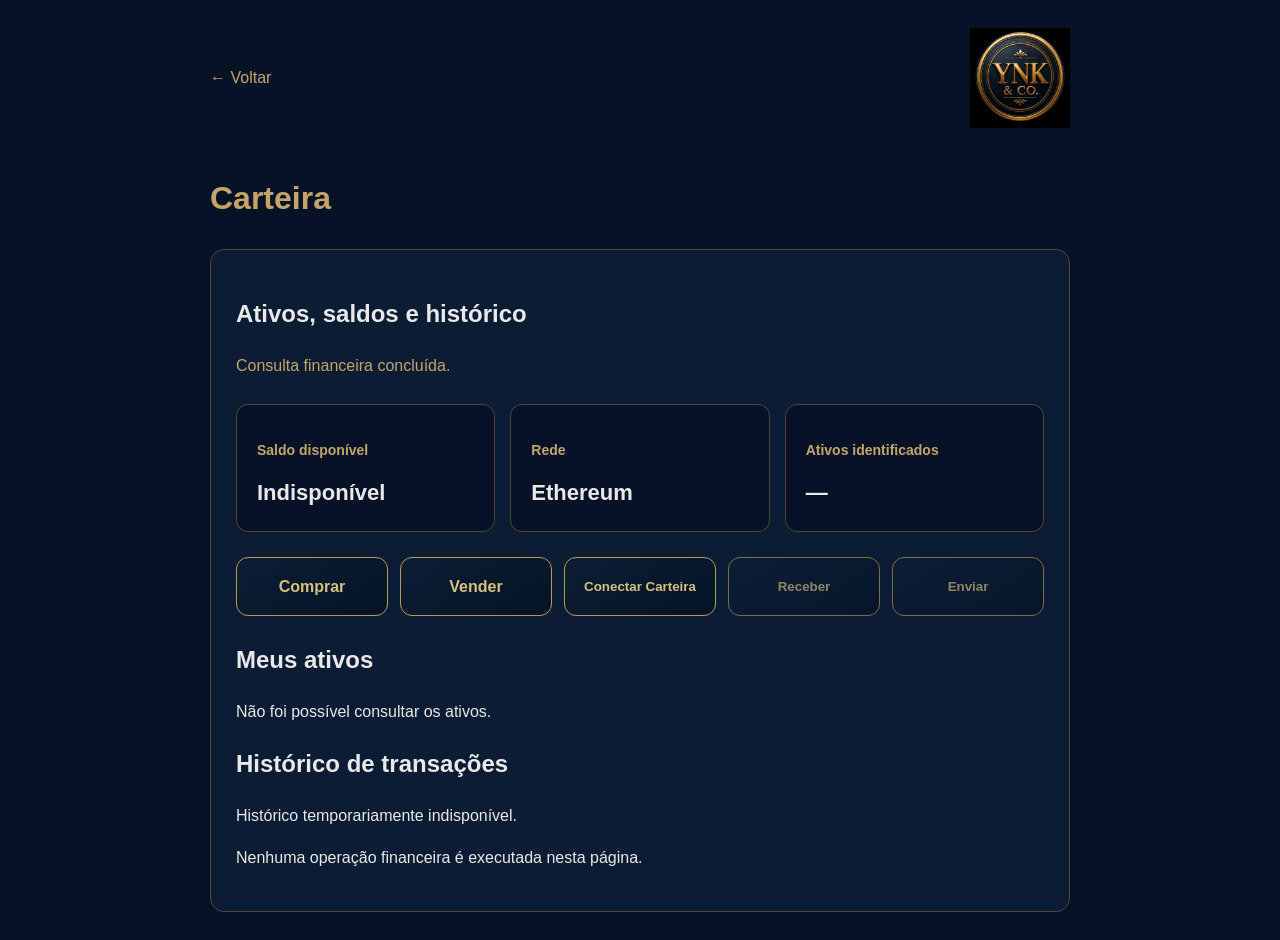
==== commit 7daad388: "Adicionar botoes Comprar e Vender na Carteira" ====
--- a/carteira.html
+++ b/carteira.html
@@ -77,6 +77,9 @@
 
 
 <div id="ynk-wallet-actions" class="ynk-wallet-actions">
+  <a class="ynk-wallet-link" href="comprar.html">Comprar</a>
+  <a class="ynk-wallet-link" href="vender.html">Vender</a>
+
   <button type="button" id="ynk-connect-wallet">Conectar Carteira</button>
   <button type="button" disabled>Receber</button>
   <button type="button" disabled>Enviar</button>
@@ -388,5 +391,20 @@
 })();
 </script>
 
+
+<style>
+.ynk-wallet-actions .ynk-wallet-link {
+  display:flex;
+  align-items:center;
+  justify-content:center;
+  background:linear-gradient(145deg,#0b1e34,#061326);
+  color:#d5c080;
+  border:1px solid #b79a59;
+  border-radius:12px;
+  padding:16px;
+  font-weight:600;
+  text-decoration:none;
+}
+</style>
 </body>
 </html>
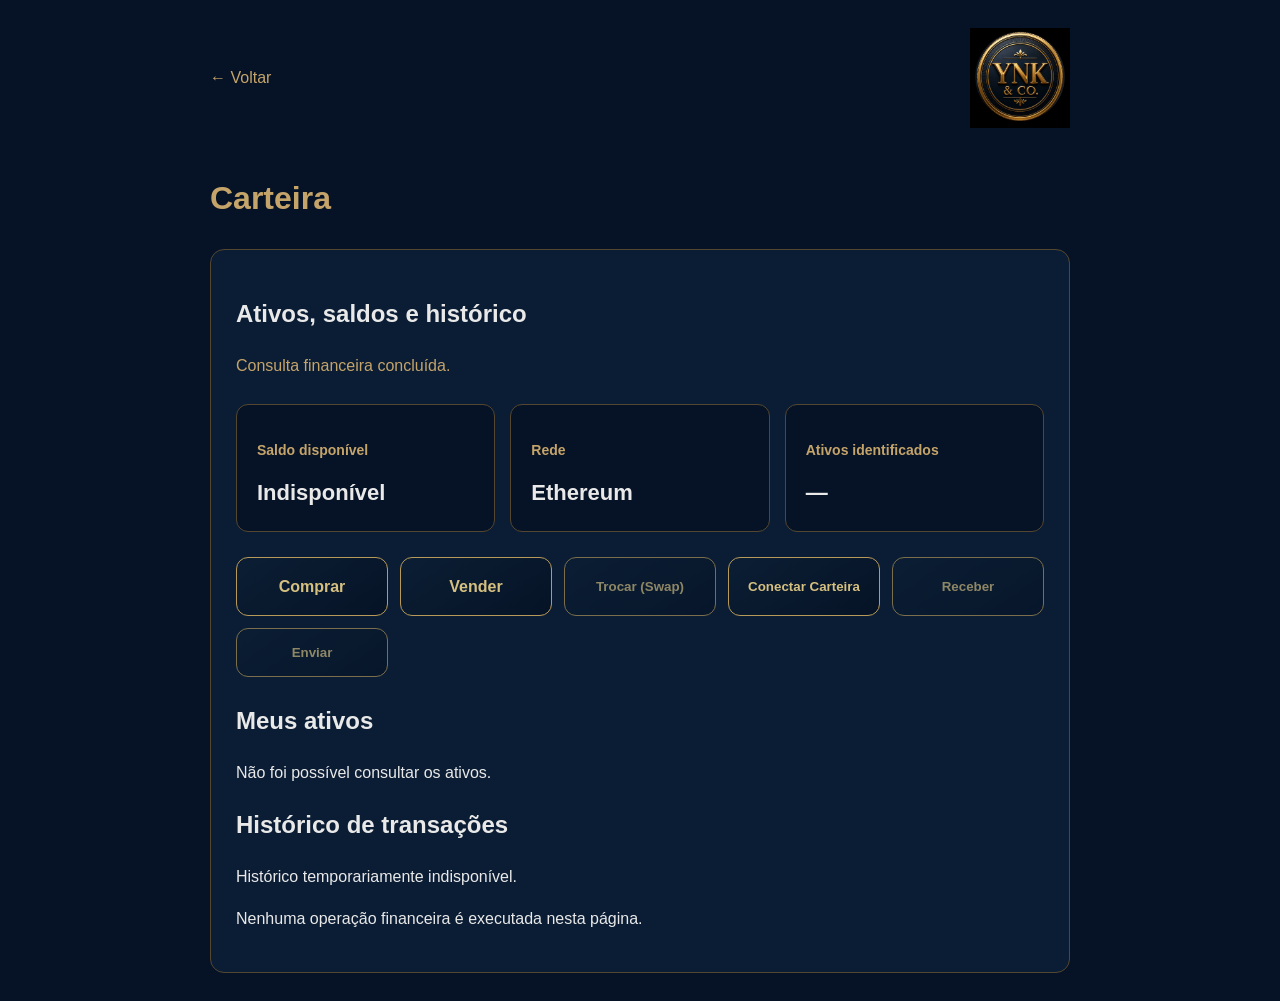
==== commit bab657fa: "Adicionar botao Trocar Swap na Carteira" ====
--- a/carteira.html
+++ b/carteira.html
@@ -79,6 +79,10 @@
 <div id="ynk-wallet-actions" class="ynk-wallet-actions">
   <a class="ynk-wallet-link" href="comprar.html">Comprar</a>
   <a class="ynk-wallet-link" href="vender.html">Vender</a>
+  <button type="button" id="ynk-wallet-swap" disabled>
+    Trocar (Swap)
+  </button>
+
 
   <button type="button" id="ynk-connect-wallet">Conectar Carteira</button>
   <button type="button" disabled>Receber</button>
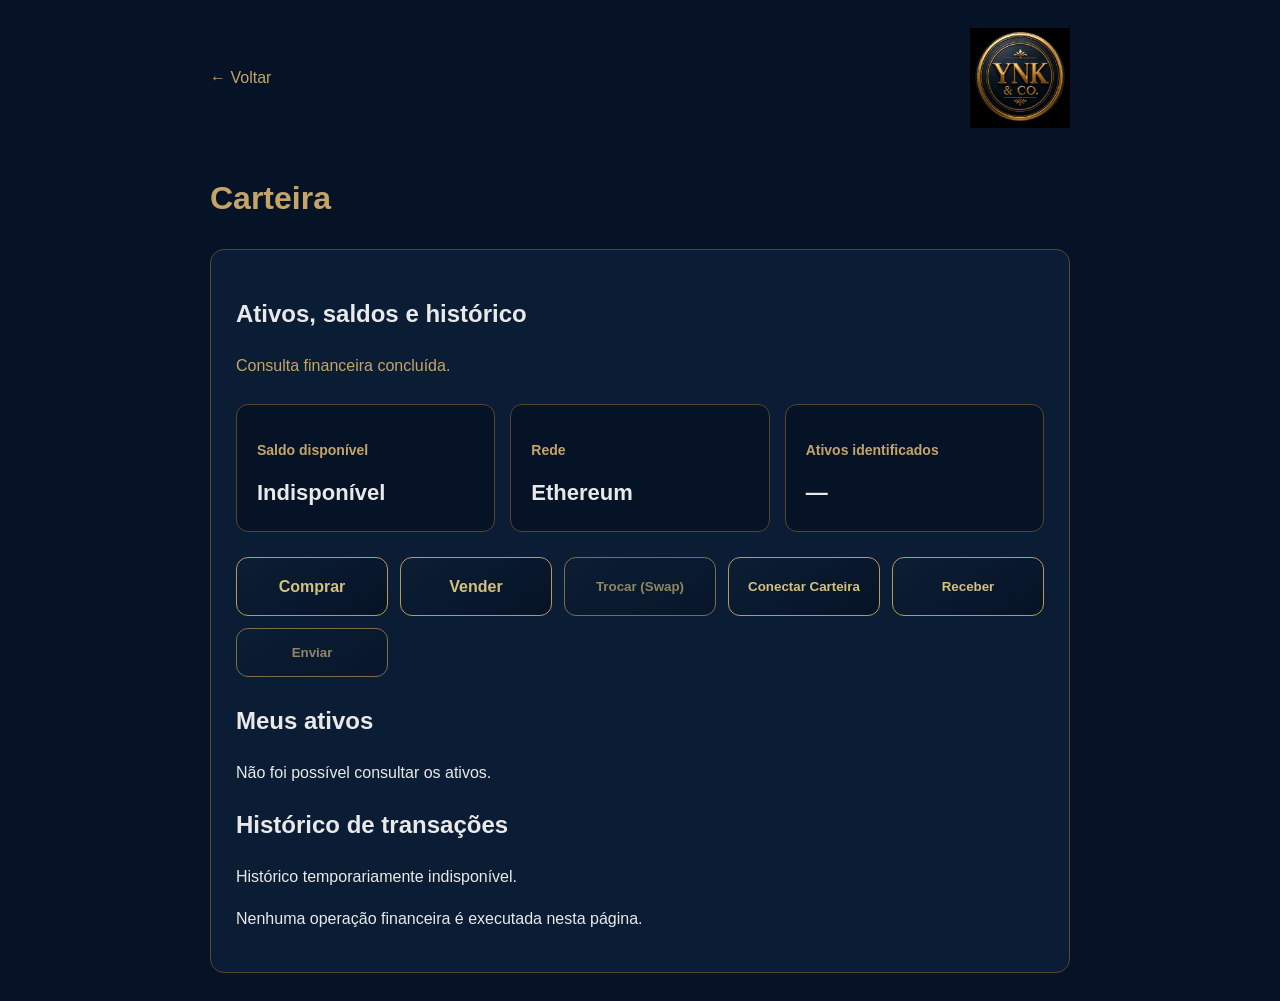
==== commit 47be4b84: "Ativar recebimento Ethereum na Carteira" ====
--- a/carteira.html
+++ b/carteira.html
@@ -85,7 +85,7 @@
 
 
   <button type="button" id="ynk-connect-wallet">Conectar Carteira</button>
-  <button type="button" disabled>Receber</button>
+  <button type="button" id="ynk-receive-wallet">Receber</button>
   <button type="button" disabled>Enviar</button>
 </div>
 
@@ -410,5 +410,64 @@
   text-decoration:none;
 }
 </style>
+
+<script id="ynk-receive-script">
+(function () {
+  const btn = document.getElementById("ynk-receive-wallet");
+  if (!btn) return;
+
+  btn.addEventListener("click", async function () {
+    try {
+      const provider = window.ethereum;
+      if (!provider) {
+        alert("Abra a página no navegador da sua carteira Ethereum.");
+        return;
+      }
+
+      const accounts = await provider.request({
+        method: "eth_accounts"
+      });
+
+      if (!accounts || !accounts.length) {
+        alert("Conecte sua carteira primeiro.");
+        return;
+      }
+
+      const chainId = await provider.request({
+        method: "eth_chainId"
+      });
+
+      if (chainId !== "0x1") {
+        alert("Selecione a rede Ethereum Mainnet para receber nesta rede.");
+        return;
+      }
+
+      const address = accounts[0];
+
+      if (!/^0x[a-fA-F0-9]{40}$/.test(address)) {
+        alert("Endereço da carteira inválido.");
+        return;
+      }
+
+      const copiar = confirm(
+        "Endereço público Ethereum:\n\n" +
+        address +
+        "\n\nDeseja copiar?"
+      );
+
+      if (copiar) {
+        try {
+          await navigator.clipboard.writeText(address);
+          alert("Endereço copiado com sucesso.");
+        } catch (e) {
+          prompt("Copie o endereço abaixo:", address);
+        }
+      }
+    } catch (error) {
+      alert("Não foi possível consultar a carteira conectada.");
+    }
+  });
+})();
+</script>
 </body>
 </html>
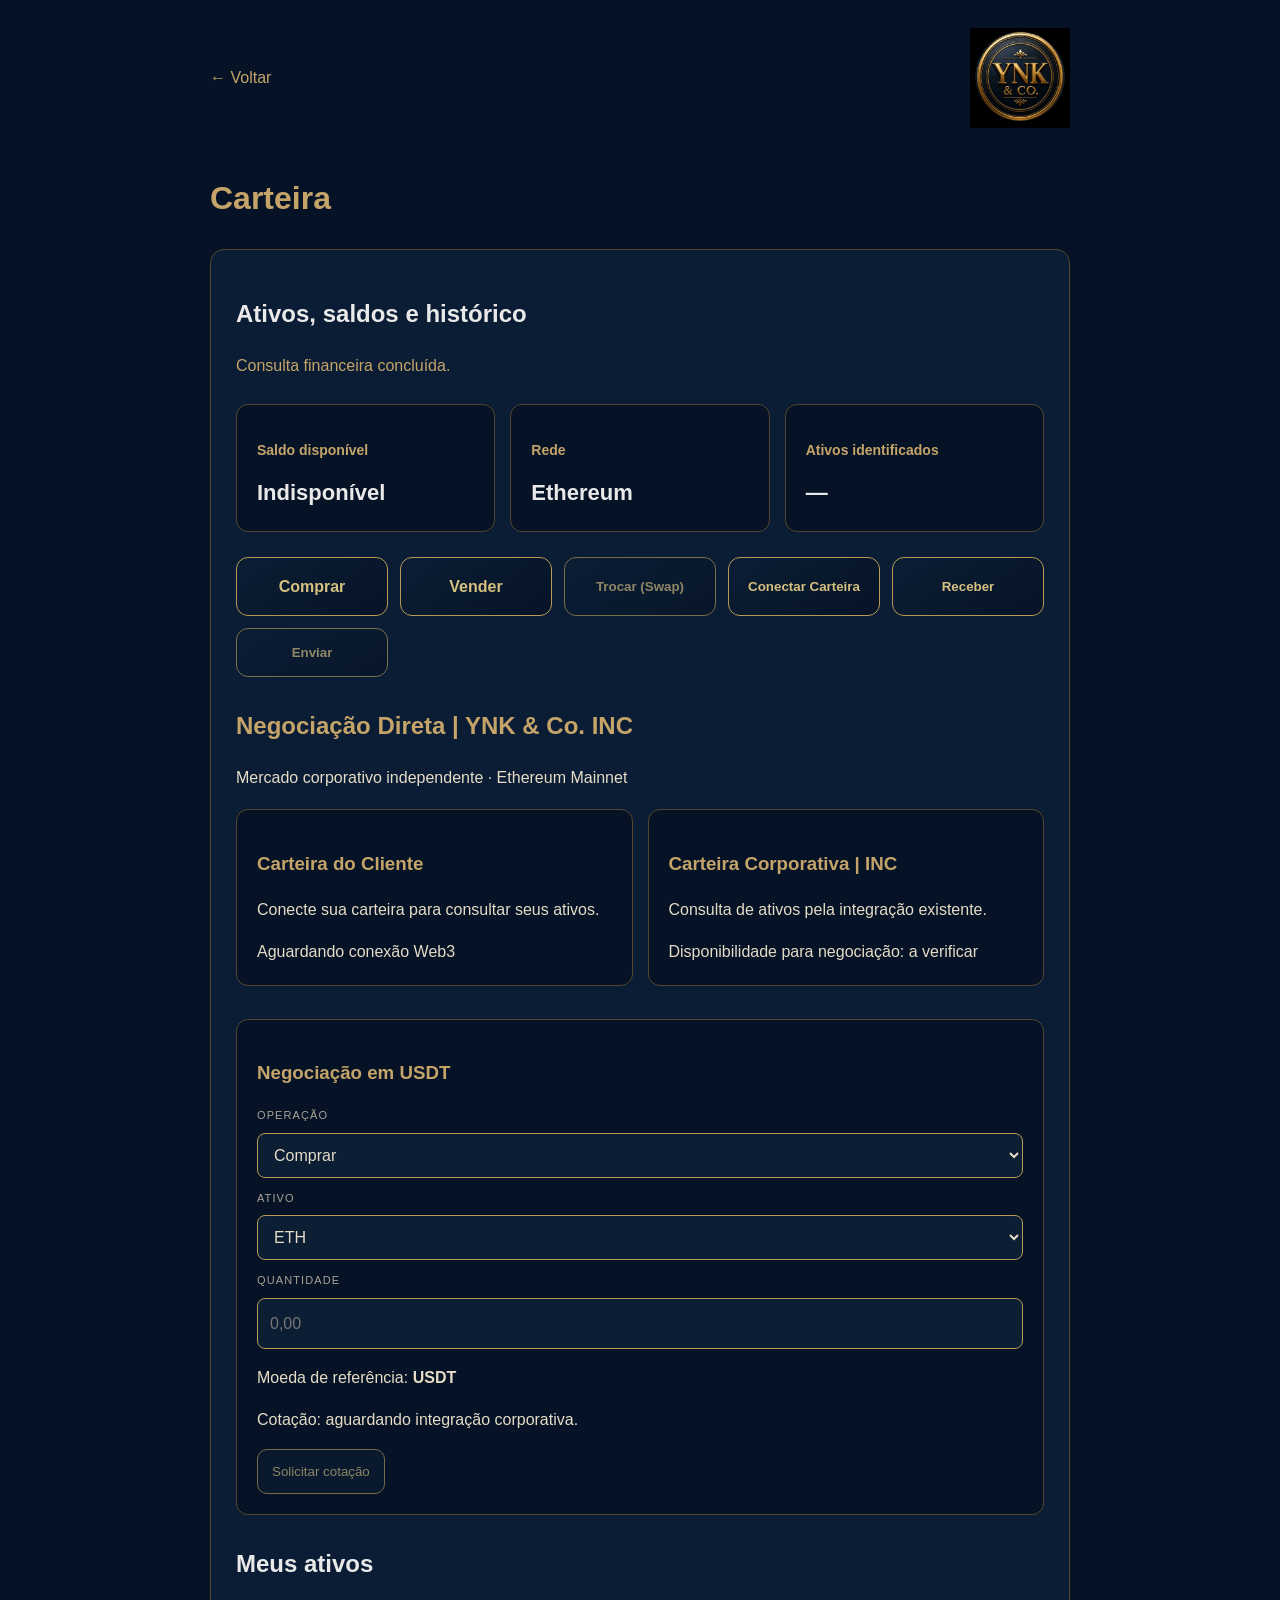
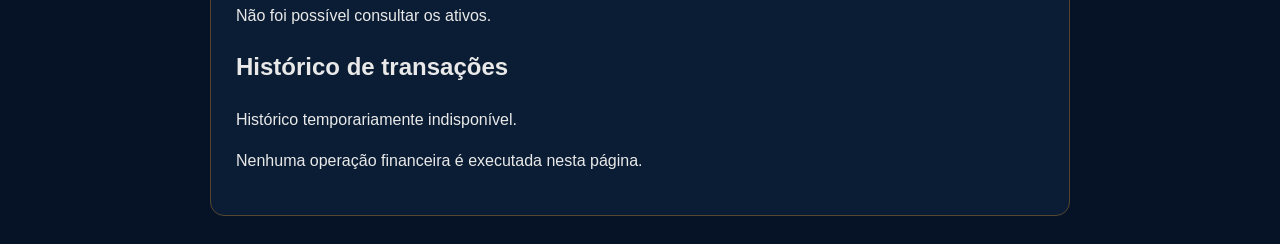
==== commit 95c31255: "Adicionar painel de negociacao direta OTC em USDT" ====
--- a/carteira.html
+++ b/carteira.html
@@ -110,6 +110,103 @@
 }
 </style>
 
+
+<section id="ynk-otc-panel" class="ynk-otc-panel">
+  <h2>Negociação Direta | YNK & Co. INC</h2>
+  <p>Mercado corporativo independente · Ethereum Mainnet</p>
+
+  <div class="ynk-otc-grid">
+    <div class="ynk-otc-box">
+      <h3>Carteira do Cliente</h3>
+      <p>Conecte sua carteira para consultar seus ativos.</p>
+      <div id="ynk-client-assets">Aguardando conexão Web3</div>
+    </div>
+
+    <div class="ynk-otc-box">
+      <h3>Carteira Corporativa | INC</h3>
+      <p>Consulta de ativos pela integração existente.</p>
+      <div>Disponibilidade para negociação: a verificar</div>
+    </div>
+  </div>
+
+  <div class="ynk-otc-box">
+    <h3>Negociação em USDT</h3>
+
+    <label for="ynk-otc-operation">Operação</label>
+    <select id="ynk-otc-operation">
+      <option value="buy">Comprar</option>
+      <option value="sell">Vender</option>
+      <option value="swap">Trocar</option>
+    </select>
+
+    <label for="ynk-otc-asset">Ativo</label>
+    <select id="ynk-otc-asset">
+      <option value="ETH">ETH</option>
+      <option value="CCC">CCC</option>
+    </select>
+
+    <label for="ynk-otc-amount">Quantidade</label>
+    <input id="ynk-otc-amount"
+           type="number"
+           min="0"
+           step="any"
+           placeholder="0,00">
+
+    <p>Moeda de referência: <strong>USDT</strong></p>
+    <p>Cotação: aguardando integração corporativa.</p>
+
+    <button type="button" disabled>
+      Solicitar cotação
+    </button>
+  </div>
+</section>
+
+<style>
+.ynk-otc-panel {
+  margin:30px 0;
+  color:#e5dcc7;
+}
+.ynk-otc-panel h2,
+.ynk-otc-panel h3 {
+  color:#c5a46a;
+}
+.ynk-otc-grid {
+  display:grid;
+  grid-template-columns:repeat(auto-fit,minmax(240px,1fr));
+  gap:15px;
+  margin:18px 0;
+}
+.ynk-otc-box {
+  background:#061326;
+  border:1px solid #55472f;
+  border-radius:12px;
+  padding:20px;
+  margin-bottom:15px;
+}
+.ynk-otc-box label {
+  display:block;
+  margin:12px 0 6px;
+}
+.ynk-otc-box select,
+.ynk-otc-box input {
+  width:100%;
+  box-sizing:border-box;
+  background:#0b1e34;
+  color:#e5dcc7;
+  border:1px solid #b79a59;
+  border-radius:8px;
+  padding:12px;
+}
+.ynk-otc-box button {
+  background:#0b1e34;
+  color:#d5c080;
+  border:1px solid #b79a59;
+  border-radius:10px;
+  padding:14px;
+  opacity:.65;
+}
+</style>
+
 <h2>Meus ativos</h2>
 <div id="ynk-wallet-assets">Carregando ativos...</div>
 
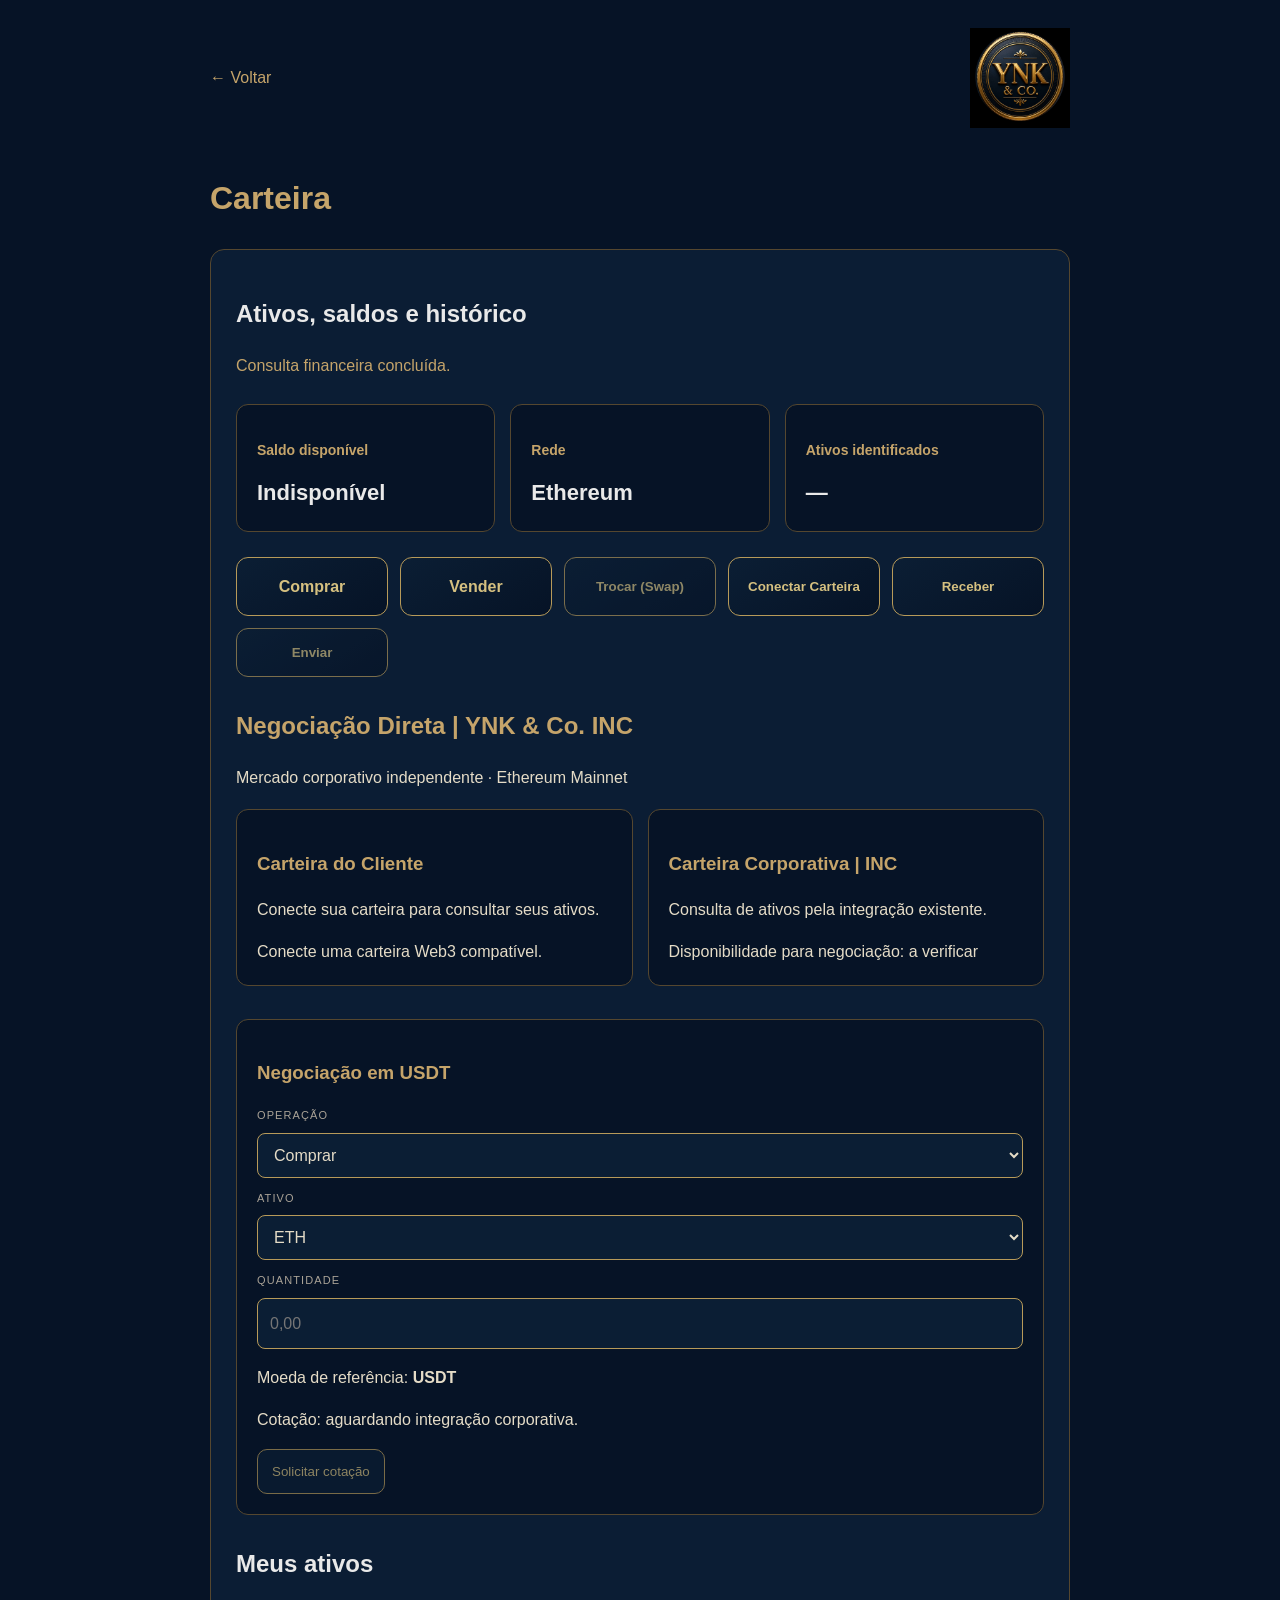
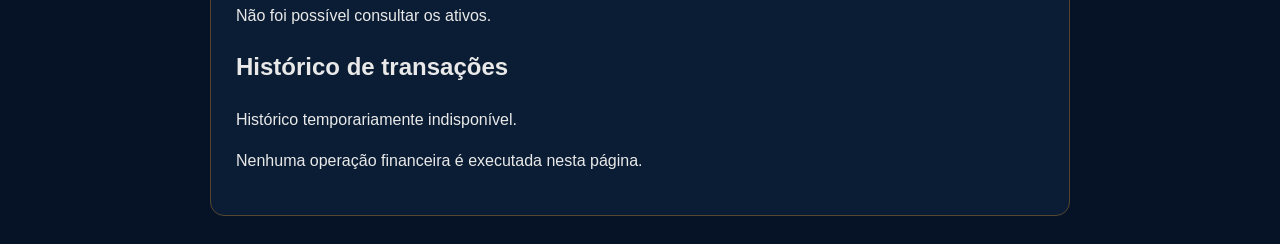
==== commit 9daba2c7: "Integrar consulta de saldo ETH da carteira do cliente" ====
--- a/carteira.html
+++ b/carteira.html
@@ -566,5 +566,69 @@
   });
 })();
 </script>
+
+<script id="ynk-client-balance-script">
+(() => {
+  const painel = document.getElementById("ynk-client-assets");
+  const provider = window.ethereum;
+
+  if (!painel) return;
+
+  async function atualizar() {
+    if (!provider) {
+      painel.textContent = "Conecte uma carteira Web3 compatível.";
+      return;
+    }
+
+    try {
+      const contas = await provider.request({
+        method: "eth_accounts"
+      });
+
+      if (!contas || !contas.length) {
+        painel.textContent = "Aguardando conexão Web3";
+        return;
+      }
+
+      const rede = await provider.request({
+        method: "eth_chainId"
+      });
+
+      if (rede !== "0x1") {
+        painel.textContent = "Selecione Ethereum Mainnet.";
+        return;
+      }
+
+      const saldoHex = await provider.request({
+        method: "eth_getBalance",
+        params: [contas[0], "latest"]
+      });
+
+      const saldoWei = BigInt(saldoHex);
+      const inteiro = saldoWei / 1000000000000000000n;
+      const fracao = (
+        saldoWei % 1000000000000000000n
+      ).toString().padStart(18, "0").slice(0, 6);
+
+      painel.textContent =
+        "ETH disponível na carteira: " +
+        inteiro.toString() + "." + fracao + " ETH";
+
+    } catch (erro) {
+      painel.textContent = "Não foi possível consultar o saldo ETH.";
+    }
+  }
+
+  document.getElementById("ynk-connect-wallet")
+    ?.addEventListener("click", () => {
+      setTimeout(atualizar, 800);
+    });
+
+  provider?.on?.("accountsChanged", atualizar);
+  provider?.on?.("chainChanged", atualizar);
+
+  atualizar();
+})();
+</script>
 </body>
 </html>
